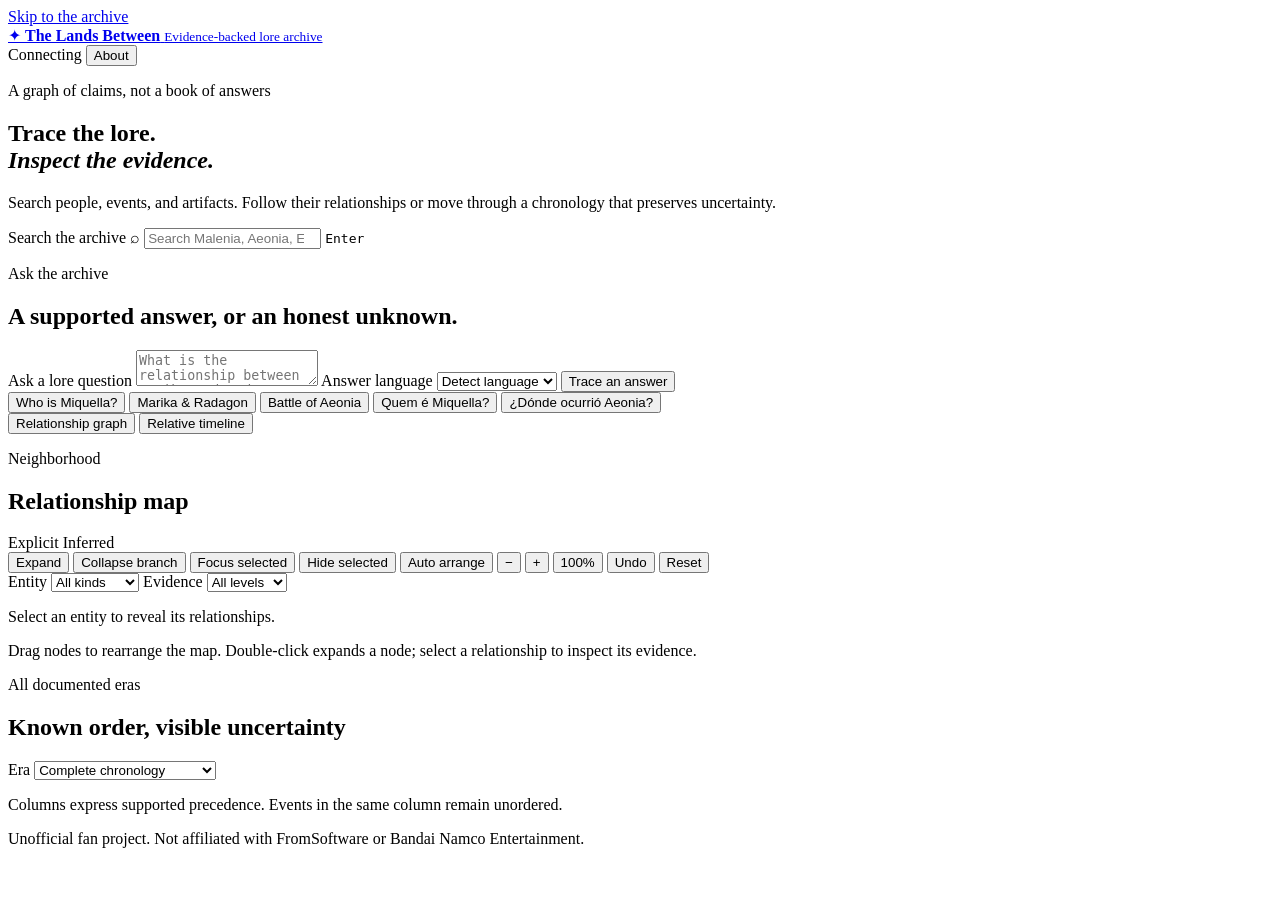
==== src/elden_lore_api/web/index.html @ 19f6f96c "Prepare lore graph v0 for production" ====
<!doctype html>
<html lang="en">
  <head>
    <meta charset="utf-8" />
    <meta name="viewport" content="width=device-width, initial-scale=1" />
    <meta
      name="description"
      content="Explore evidence-backed Elden Ring lore through entities, relationships, and relative chronology."
    />
    <title>The Lands Between Archive</title>
    <link rel="stylesheet" href="/styles.css" />
  </head>
  <body>
    <a class="skip-link" href="#main-content">Skip to the archive</a>
    <header class="site-header">
      <a class="brand" href="/" aria-label="The Lands Between Archive home">
        <span class="brand-mark" aria-hidden="true">✦</span>
        <span>
          <strong>The Lands Between</strong>
          <small>Evidence-backed lore archive</small>
        </span>
      </a>
      <div class="header-actions">
        <span class="status" id="api-status" role="status">
          <span class="status-dot" aria-hidden="true"></span>
          Connecting
        </span>
        <button class="quiet-button" id="about-button" type="button">About</button>
      </div>
    </header>

    <main id="main-content">
      <section class="hero" aria-labelledby="hero-title">
        <p class="eyebrow">A graph of claims, not a book of answers</p>
        <h1 id="hero-title">Trace the lore.<br /><em>Inspect the evidence.</em></h1>
        <p class="hero-copy">
          Search people, events, and artifacts. Follow their relationships or
          move through a chronology that preserves uncertainty.
        </p>
        <form class="search" id="search-form" role="search">
          <label class="sr-only" for="search-input">Search the archive</label>
          <span aria-hidden="true">⌕</span>
          <input
            id="search-input"
            name="q"
            type="search"
            minlength="2"
            autocomplete="off"
            placeholder="Search Malenia, Aeonia, Elden Ring…"
          />
          <kbd>Enter</kbd>
        </form>
        <div class="search-results" id="search-results" hidden></div>
        <section class="answer-panel" aria-labelledby="answer-heading">
          <div class="answer-intro">
            <p class="eyebrow">Ask the archive</p>
            <h2 id="answer-heading">A supported answer, or an honest unknown.</h2>
          </div>
          <form class="question-form" id="question-form">
            <label class="sr-only" for="question-input">Ask a lore question</label>
            <textarea id="question-input" name="q" minlength="3" maxlength="300" rows="2" placeholder="What is the relationship between Marika and Radagon?"></textarea>
            <label class="sr-only" for="answer-language">Answer language</label>
            <select id="answer-language" aria-label="Answer language">
              <option value="">Detect language</option>
              <option value="en">English</option>
              <option value="es">Español</option>
              <option value="pt-BR">Português BR</option>
            </select>
            <button type="submit">Trace an answer</button>
          </form>
          <div class="question-examples" aria-label="Example questions">
            <button type="button" data-question="Who is Miquella?">Who is Miquella?</button>
            <button type="button" data-question="What is the relationship between Marika and Radagon?">Marika &amp; Radagon</button>
            <button type="button" data-question="What happened at the Battle of Aeonia?">Battle of Aeonia</button>
            <button type="button" data-question="Quem é Miquella?">Quem é Miquella?</button>
            <button type="button" data-question="¿Dónde ocurrió la Batalla de Aeonia?">¿Dónde ocurrió Aeonia?</button>
          </div>
          <div class="answer-result" id="answer-result" hidden aria-live="polite"></div>
        </section>
      </section>

      <nav class="view-tabs" aria-label="Archive views">
        <button class="view-tab is-active" data-view="graph" type="button">
          Relationship graph
        </button>
        <button class="view-tab" data-view="timeline" type="button">
          Relative timeline
        </button>
      </nav>

      <section class="workspace is-active" id="graph-view" aria-label="Relationship graph">
        <aside class="inspector" id="entity-inspector" aria-live="polite">
          <div class="skeleton-block"></div>
          <div class="skeleton-line"></div>
          <div class="skeleton-line short"></div>
        </aside>
        <section class="graph-stage" aria-labelledby="graph-heading">
          <div class="stage-heading">
            <div>
              <p class="eyebrow">Neighborhood</p>
              <h2 id="graph-heading">Relationship map</h2>
            </div>
            <div class="legend" aria-label="Graph legend">
              <span><i class="legend-dot explicit"></i> Explicit</span>
              <span><i class="legend-dot inferred"></i> Inferred</span>
            </div>
          </div>
          <div class="graph-toolbar" aria-label="Graph controls">
            <div class="graph-actions">
              <button id="expand-node" type="button">Expand</button>
              <button id="collapse-node" type="button">Collapse branch</button>
              <button id="focus-node" type="button">Focus selected</button>
              <button id="hide-node" type="button">Hide selected</button>
              <button id="arrange-graph" type="button">Auto arrange</button>
              <button id="zoom-out" type="button" aria-label="Zoom out">−</button>
              <button id="zoom-in" type="button" aria-label="Zoom in">+</button>
              <button id="zoom-reset" type="button">100%</button>
              <button id="undo-graph" type="button">Undo</button>
              <button id="reset-graph" type="button">Reset</button>
            </div>
            <div class="graph-filters">
              <label>Entity
                <select id="kind-filter">
                  <option value="all">All kinds</option>
                  <option value="character">Characters</option>
                  <option value="event">Events</option>
                  <option value="artifact">Artifacts</option>
                  <option value="era">Eras</option>
                  <option value="location">Locations</option>
                </select>
              </label>
              <label>Evidence
                <select id="evidence-filter">
                  <option value="all">All levels</option>
                  <option value="explicit">Explicit</option>
                  <option value="synthesis">Synthesis</option>
                  <option value="inference">Inference</option>
                  <option value="theory">Theory</option>
                </select>
              </label>
            </div>
            <span class="graph-stats" id="graph-stats" aria-live="polite"></span>
          </div>
          <div class="graph-canvas" id="graph-canvas">
            <p class="empty-state">Select an entity to reveal its relationships.</p>
          </div>
          <p class="graph-hint">Drag nodes to rearrange the map. Double-click expands a node; select a relationship to inspect its evidence.</p>
        </section>
      </section>

      <section class="workspace timeline-workspace" id="timeline-view" aria-label="Timeline">
        <div class="timeline-heading">
          <div>
            <p class="eyebrow" id="timeline-scope">All documented eras</p>
            <h2>Known order, visible uncertainty</h2>
          </div>
          <div class="timeline-options">
            <label for="timeline-era">Era</label>
            <select id="timeline-era">
              <option value="">Complete chronology</option>
              <option value="era.age-of-erdtree">Age of the Erdtree</option>
              <option value="era.the-shattering">The Shattering</option>
              <option value="era.realm-of-shadow-crusade">Realm of Shadow Crusade</option>
            </select>
            <p>Columns express supported precedence. Events in the same column remain unordered.</p>
          </div>
        </div>
        <div class="timeline" id="timeline"></div>
      </section>
    </main>

    <dialog class="about-dialog" id="about-dialog">
      <button class="dialog-close" id="dialog-close" type="button" aria-label="Close">×</button>
      <p class="eyebrow">Editorial method</p>
      <h2>Evidence before certainty</h2>
      <p>
        Every connection is a reviewable claim. Explicit statements, synthesis,
        inference, and theory remain distinct instead of being blended into a
        single authoritative narrative.
      </p>
      <p>
        This early archive contains draft records for development. Protected game
        text is referenced by location and summarized in original language rather
        than redistributed.
      </p>
    </dialog>

    <footer>
      <span>Unofficial fan project.</span>
      <span>Not affiliated with FromSoftware or Bandai Namco Entertainment.</span>
    </footer>
    <script src="/app.js" defer></script>
  </body>
</html>
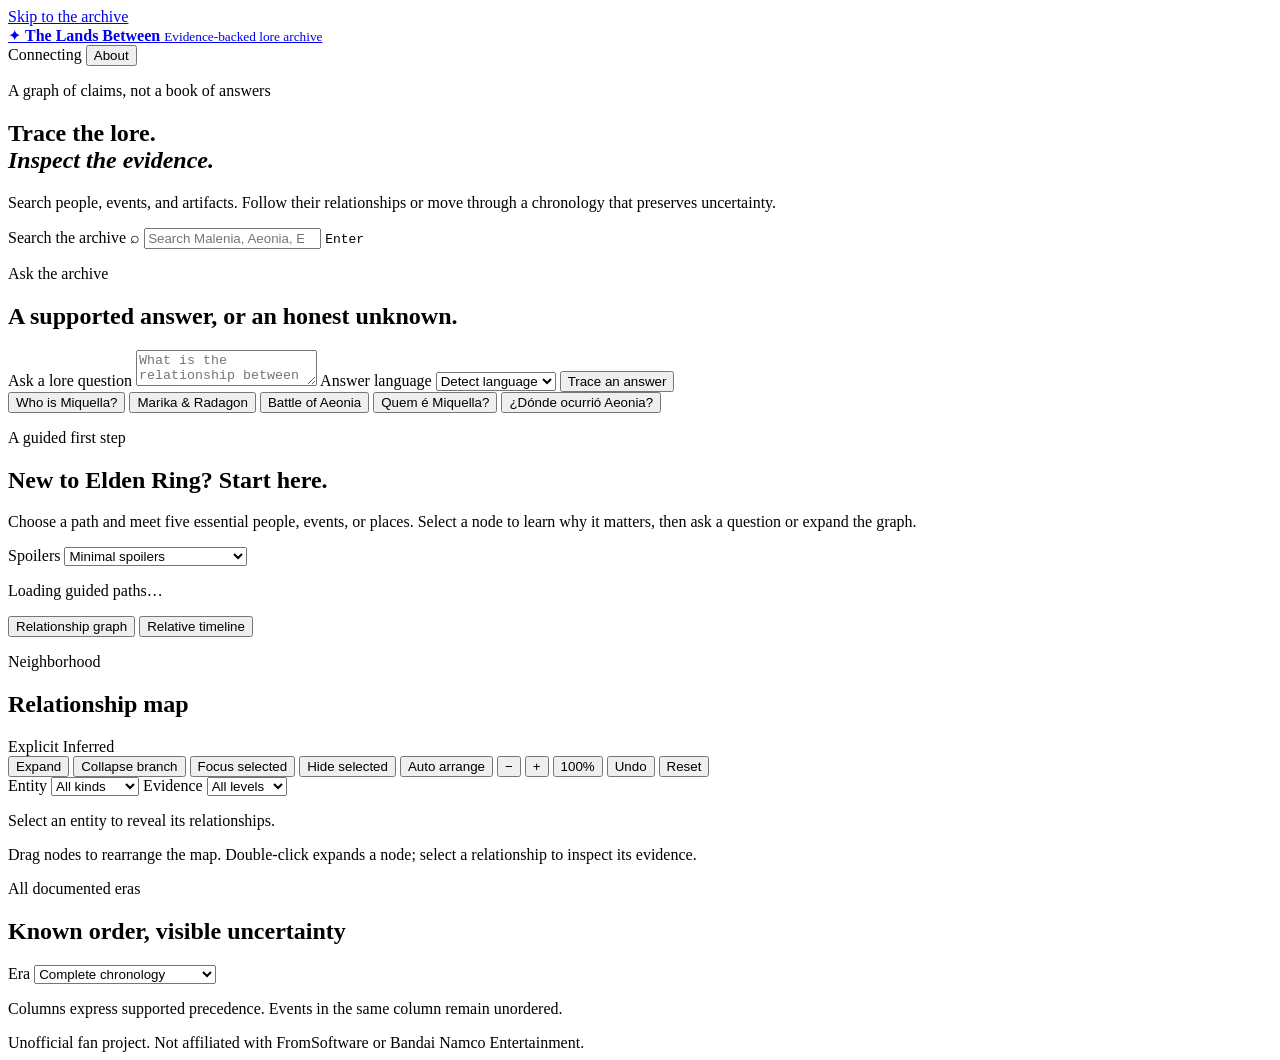
==== commit 9e2eba94: "Add guided lore discovery journeys" ====
--- a/src/elden_lore_api/web/index.html
+++ b/src/elden_lore_api/web/index.html
@@ -79,6 +79,26 @@
         </section>
       </section>
 
+      <section class="discovery" id="discovery" aria-labelledby="discovery-title">
+        <div class="discovery-copy">
+          <p class="eyebrow">A guided first step</p>
+          <h2 id="discovery-title">New to Elden Ring? Start here.</h2>
+          <p>Choose a path and meet five essential people, events, or places. Select a node to learn why it matters, then ask a question or expand the graph.</p>
+        </div>
+        <div class="discovery-controls">
+          <label for="spoiler-level">Spoilers</label>
+          <select id="spoiler-level">
+            <option value="minimal">Minimal spoilers</option>
+            <option value="base_game">Base-game spoilers</option>
+            <option value="full">Full lore, including the DLC</option>
+          </select>
+        </div>
+        <div class="discovery-collections" id="discovery-collections" aria-live="polite">
+          <p class="empty-state">Loading guided paths…</p>
+        </div>
+        <p class="discovery-status" id="discovery-status" hidden></p>
+      </section>
+
       <nav class="view-tabs" aria-label="Archive views">
         <button class="view-tab is-active" data-view="graph" type="button">
           Relationship graph
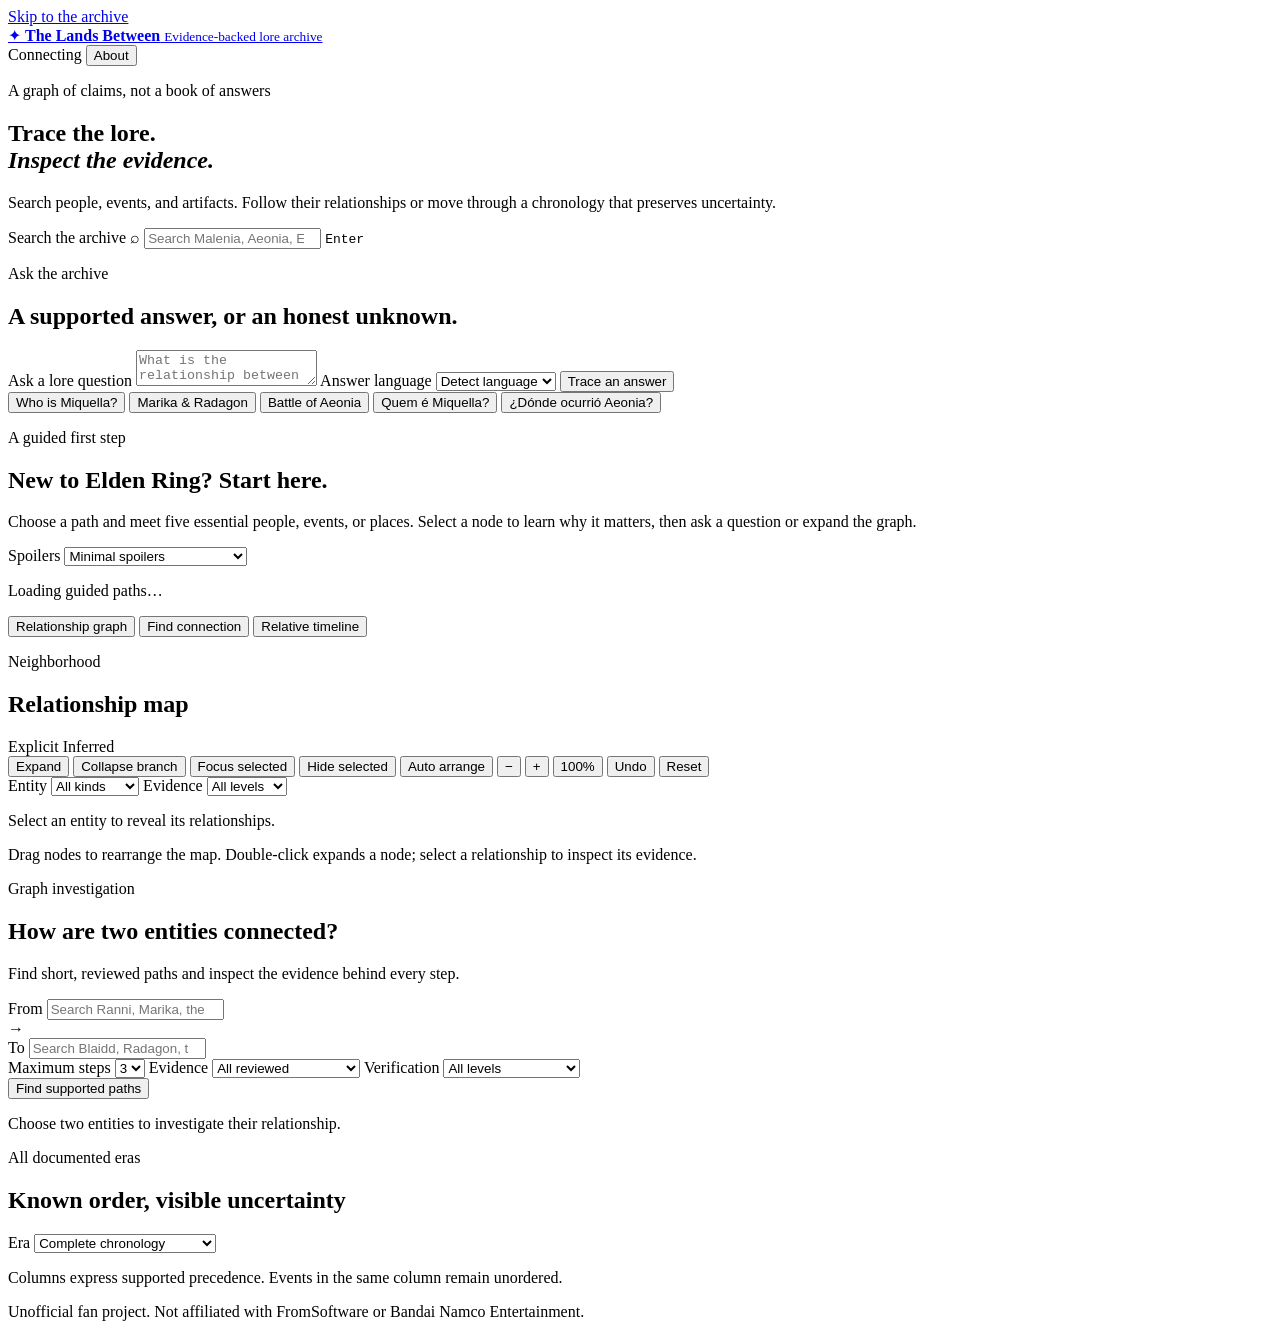
==== commit fb56e263: "Add evidence-ranked connection finder" ====
--- a/src/elden_lore_api/web/index.html
+++ b/src/elden_lore_api/web/index.html
@@ -8,7 +8,7 @@
       content="Explore evidence-backed Elden Ring lore through entities, relationships, and relative chronology."
     />
     <title>The Lands Between Archive</title>
-    <link rel="stylesheet" href="/styles.css" />
+    <link rel="stylesheet" href="/styles.css?v=20" />
   </head>
   <body>
     <a class="skip-link" href="#main-content">Skip to the archive</a>
@@ -103,6 +103,9 @@
         <button class="view-tab is-active" data-view="graph" type="button">
           Relationship graph
         </button>
+        <button class="view-tab" data-view="connection" type="button">
+          Find connection
+        </button>
         <button class="view-tab" data-view="timeline" type="button">
           Relative timeline
         </button>
@@ -168,6 +171,60 @@
         </section>
       </section>
 
+      <section class="connection-workspace" id="connection-view" aria-labelledby="connection-heading">
+        <header class="connection-heading">
+          <div>
+            <p class="eyebrow">Graph investigation</p>
+            <h2 id="connection-heading">How are two entities connected?</h2>
+          </div>
+          <p>Find short, reviewed paths and inspect the evidence behind every step.</p>
+        </header>
+        <form class="connection-form" id="connection-form">
+          <div class="connection-selector">
+            <label for="connection-from">From</label>
+            <input id="connection-from" type="search" autocomplete="off" placeholder="Search Ranni, Marika, the Elden Ring…" required />
+            <input id="connection-from-id" type="hidden" />
+            <div class="connection-suggestions" id="connection-from-results" hidden></div>
+          </div>
+          <span class="connection-arrow" aria-hidden="true">→</span>
+          <div class="connection-selector">
+            <label for="connection-to">To</label>
+            <input id="connection-to" type="search" autocomplete="off" placeholder="Search Blaidd, Radagon, the Erdtree…" required />
+            <input id="connection-to-id" type="hidden" />
+            <div class="connection-suggestions" id="connection-to-results" hidden></div>
+          </div>
+          <div class="connection-options">
+            <label>Maximum steps
+              <select id="connection-depth">
+                <option value="2">2</option>
+                <option value="3" selected>3</option>
+                <option value="4">4</option>
+              </select>
+            </label>
+            <label>Evidence
+              <select id="connection-evidence">
+                <option value="">All reviewed</option>
+                <option value="explicit">Explicit only</option>
+                <option value="synthesis">Synthesis only</option>
+                <option value="strong_inference">Strong inference only</option>
+              </select>
+            </label>
+            <label>Verification
+              <select id="connection-verification">
+                <option value="">All levels</option>
+                <option value="game_verified">Game verified</option>
+                <option value="official_verified">Official verified</option>
+                <option value="community_verified">Community verified</option>
+              </select>
+            </label>
+          </div>
+          <button class="connection-submit" type="submit">Find supported paths</button>
+        </form>
+        <div class="connection-results" id="connection-results" aria-live="polite">
+          <p class="empty-state">Choose two entities to investigate their relationship.</p>
+        </div>
+      </section>
+
       <section class="workspace timeline-workspace" id="timeline-view" aria-label="Timeline">
         <div class="timeline-heading">
           <div>
@@ -209,6 +266,6 @@
       <span>Unofficial fan project.</span>
       <span>Not affiliated with FromSoftware or Bandai Namco Entertainment.</span>
     </footer>
-    <script src="/app.js" defer></script>
+    <script src="/app.js?v=20" defer></script>
   </body>
 </html>
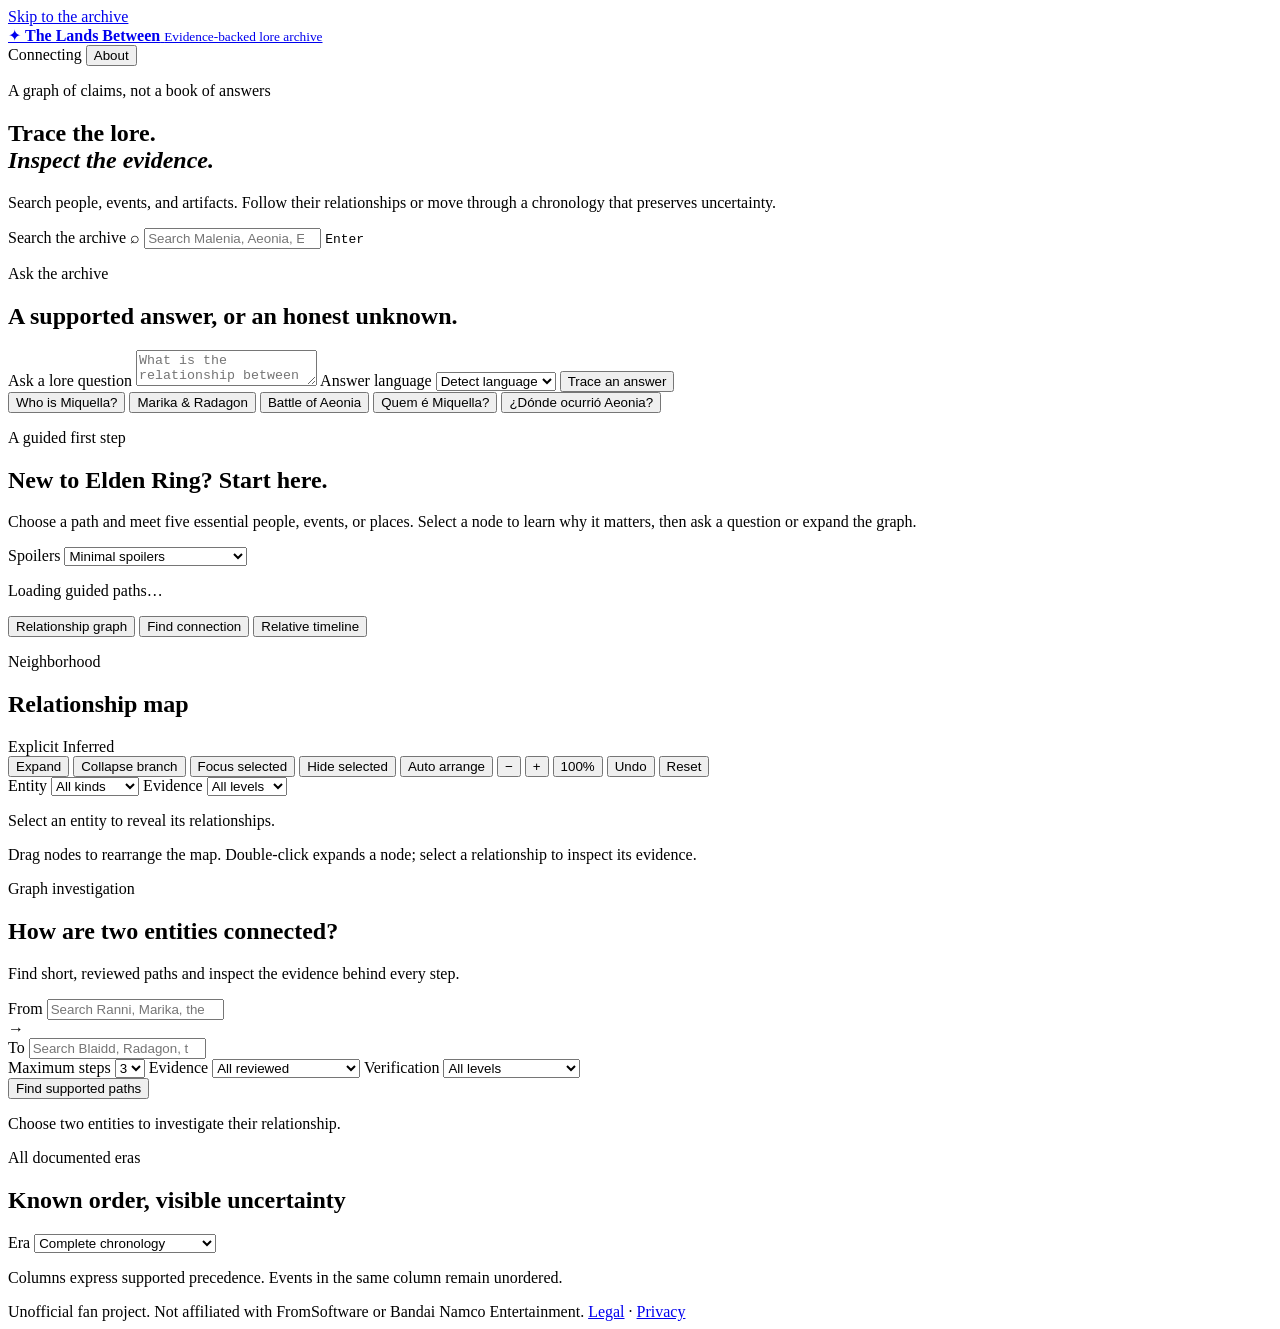
==== commit 5c9be3ae: "Deepen grounded lore exploration" ====
--- a/src/elden_lore_api/web/index.html
+++ b/src/elden_lore_api/web/index.html
@@ -8,7 +8,7 @@
       content="Explore evidence-backed Elden Ring lore through entities, relationships, and relative chronology."
     />
     <title>The Lands Between Archive</title>
-    <link rel="stylesheet" href="/styles.css?v=20" />
+    <link rel="stylesheet" href="/styles.css?v=22" />
   </head>
   <body>
     <a class="skip-link" href="#main-content">Skip to the archive</a>
@@ -260,12 +260,14 @@
         text is referenced by location and summarized in original language rather
         than redistributed.
       </p>
+      <p><a href="/legal.html">Legal notice</a> · <a href="/privacy.html">Privacy</a></p>
     </dialog>
 
     <footer>
       <span>Unofficial fan project.</span>
       <span>Not affiliated with FromSoftware or Bandai Namco Entertainment.</span>
+      <span><a href="/legal.html">Legal</a> · <a href="/privacy.html">Privacy</a></span>
     </footer>
-    <script src="/app.js?v=20" defer></script>
+    <script src="/app.js?v=22" defer></script>
   </body>
 </html>
